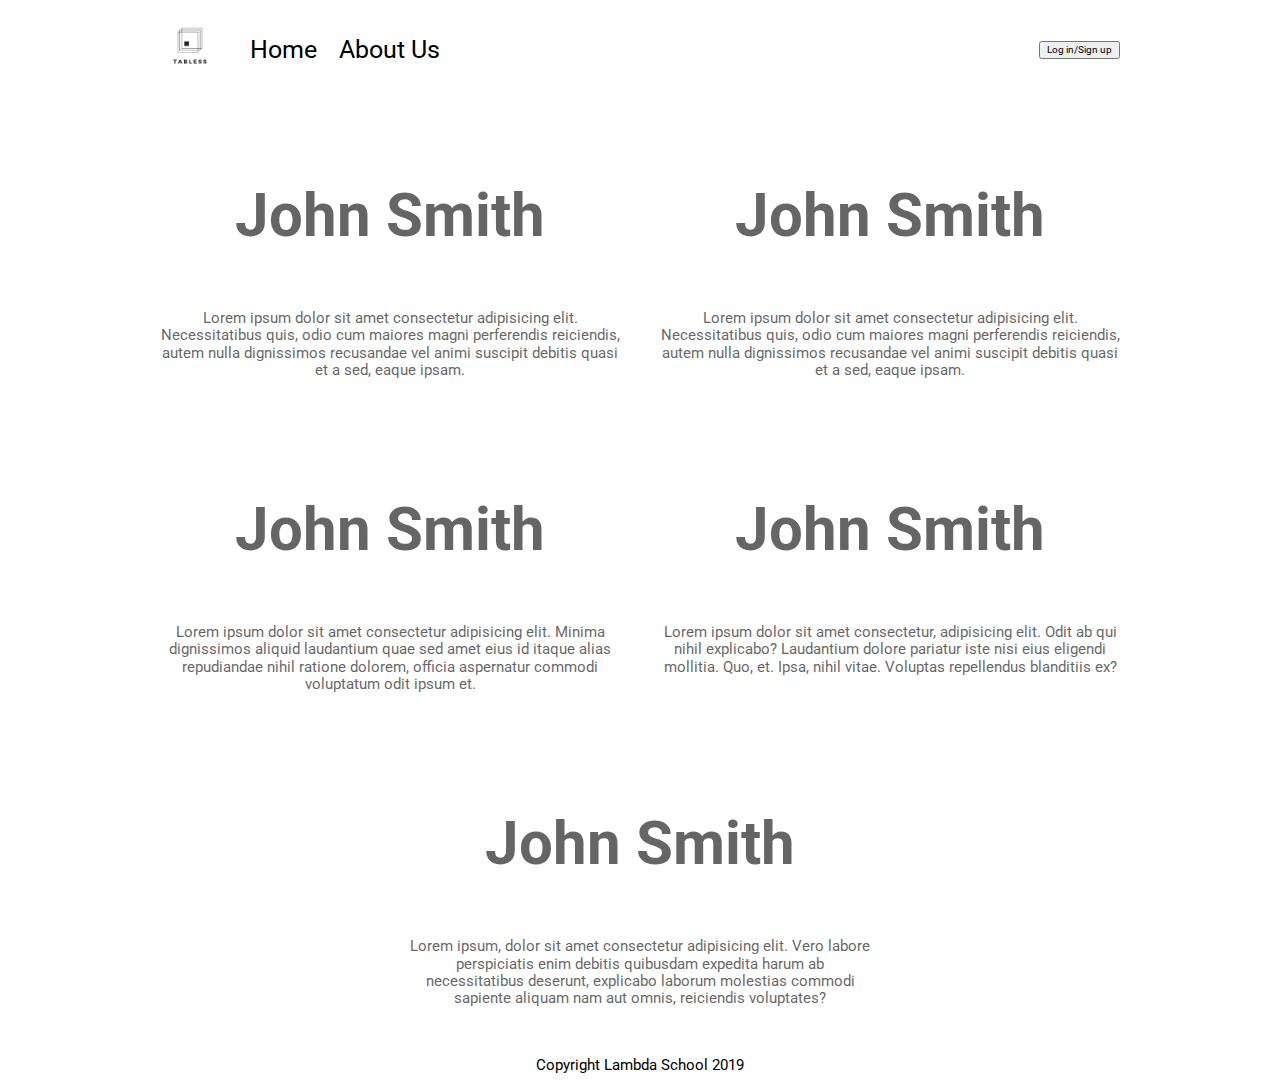
==== about.html @ 74b395bf "Finished rough layout for home and about page. Placeholder images and text in place." ====
<!doctype html>

<html lang="en">
<head>
  <meta charset="utf-8">
  <meta name="viewport" content="width=device-width, initial-scale=1.0">

  <title>About Us</title>

  <link href="https://fonts.googleapis.com/css?family=Indie+Flower|Roboto" rel="stylesheet">
  <link href="css/index.css" rel="stylesheet">

  <!--[if lt IE 9]>
    <script src="https://cdnjs.cloudflare.com/ajax/libs/html5shiv/3.7.3/html5shiv.js"></script>
  <![endif]-->
</head>

<body>
    <nav>
        <div class="logo">
            <img src="img\Tabless Logo.png" alt="Logo">
        </div>
        
        <div>        
            <a href="index.html">Home</a>
            <a href="#">About Us</a>
        </div>
        
        <div class="login">
            <button>Log in/Sign up</button>
        </div>
    </nav>

    <div class="main-about">
        <section>
            <div><img src="" alt=""></div>
            <h2>John Smith</h2>
            <p>Lorem ipsum dolor sit amet consectetur adipisicing elit. Necessitatibus quis, odio cum maiores magni perferendis reiciendis, autem nulla dignissimos recusandae vel animi suscipit debitis quasi et a sed, eaque ipsam.</p>
        </section>

        <section>
            <div><img src="" alt=""></div>
            <h2>John Smith</h2>
            <p>Lorem ipsum dolor sit amet consectetur adipisicing elit. Necessitatibus quis, odio cum maiores magni perferendis reiciendis, autem nulla dignissimos recusandae vel animi suscipit debitis quasi et a sed, eaque ipsam.</p>
        </section>

        <section>                
            <div><img src="" alt=""></div>
            <h2>John Smith</h2>
            <p>Lorem ipsum dolor sit amet consectetur adipisicing elit. Minima dignissimos aliquid laudantium quae sed amet eius id itaque alias repudiandae nihil ratione dolorem, officia aspernatur commodi voluptatum odit ipsum et.</p>
        </section>

        <section>                
            <div><img src="" alt=""></div>
            <h2>John Smith</h2>
            <p>Lorem ipsum dolor sit amet consectetur, adipisicing elit. Odit ab qui nihil explicabo? Laudantium dolore pariatur iste nisi eius eligendi mollitia. Quo, et. Ipsa, nihil vitae. Voluptas repellendus blanditiis ex?</p>
        </section>

        <section class="final-card">                
            <div><img src="" alt=""></div>
            <h2>John Smith</h2>
            <p>Lorem ipsum, dolor sit amet consectetur adipisicing elit. Vero labore perspiciatis enim debitis quibusdam expedita harum ab necessitatibus deserunt, explicabo laborum molestias commodi sapiente aliquam nam aut omnis, reiciendis voluptates?</p>
        </section>
    </div>

    <footer>
            <p>Copyright Lambda School 2019</p>
    </footer>
</body>
---- css/index.css ----
/*! normalize.css v8.0.1 | MIT License | github.com/necolas/normalize.css */
/* Document
   ========================================================================== */
/**
 * 1. Correct the line height in all browsers.
 * 2. Prevent adjustments of font size after orientation changes in iOS.
 */
html {
  line-height: 1.15;
  /* 1 */
  -webkit-text-size-adjust: 100%;
  /* 2 */
}
/* Sections
	 ========================================================================== */
/**
   * Remove the margin in all browsers.
   */
body {
  margin: 0;
}
/**
   * Render the `main` element consistently in IE.
   */
main {
  display: block;
}
/**
   * Correct the font size and margin on `h1` elements within `section` and
   * `article` contexts in Chrome, Firefox, and Safari.
   */
h1 {
  font-size: 2em;
  margin: 0.67em 0;
}
/* Grouping content
	 ========================================================================== */
/**
   * 1. Add the correct box sizing in Firefox.
   * 2. Show the overflow in Edge and IE.
   */
hr {
  box-sizing: content-box;
  /* 1 */
  height: 0;
  /* 1 */
  overflow: visible;
  /* 2 */
}
/**
   * 1. Correct the inheritance and scaling of font size in all browsers.
   * 2. Correct the odd `em` font sizing in all browsers.
   */
pre {
  font-family: monospace, monospace;
  /* 1 */
  font-size: 1em;
  /* 2 */
}
/* Text-level semantics
	 ========================================================================== */
/**
   * Remove the gray background on active links in IE 10.
   */
a {
  background-color: transparent;
}
/**
   * 1. Remove the bottom border in Chrome 57-
   * 2. Add the correct text decoration in Chrome, Edge, IE, Opera, and Safari.
   */
abbr[title] {
  border-bottom: none;
  /* 1 */
  text-decoration: underline;
  /* 2 */
  text-decoration: underline dotted;
  /* 2 */
}
/**
   * Add the correct font weight in Chrome, Edge, and Safari.
   */
b,
strong {
  font-weight: bolder;
}
/**
   * 1. Correct the inheritance and scaling of font size in all browsers.
   * 2. Correct the odd `em` font sizing in all browsers.
   */
code,
kbd,
samp {
  font-family: monospace, monospace;
  /* 1 */
  font-size: 1em;
  /* 2 */
}
/**
   * Add the correct font size in all browsers.
   */
small {
  font-size: 80%;
}
/**
   * Prevent `sub` and `sup` elements from affecting the line height in
   * all browsers.
   */
sub,
sup {
  font-size: 75%;
  line-height: 0;
  position: relative;
  vertical-align: baseline;
}
sub {
  bottom: -0.25em;
}
sup {
  top: -0.5em;
}
/* Embedded content
	 ========================================================================== */
/**
   * Remove the border on images inside links in IE 10.
   */
img {
  border-style: none;
}
/* Forms
	 ========================================================================== */
/**
   * 1. Change the font styles in all browsers.
   * 2. Remove the margin in Firefox and Safari.
   */
button,
input,
optgroup,
select,
textarea {
  font-family: inherit;
  /* 1 */
  font-size: 100%;
  /* 1 */
  line-height: 1.15;
  /* 1 */
  margin: 0;
  /* 2 */
}
/**
   * Show the overflow in IE.
   * 1. Show the overflow in Edge.
   */
button,
input {
  /* 1 */
  overflow: visible;
}
/**
   * Remove the inheritance of text transform in Edge, Firefox, and IE.
   * 1. Remove the inheritance of text transform in Firefox.
   */
button,
select {
  /* 1 */
  text-transform: none;
}
/**
   * Correct the inability to style clickable types in iOS and Safari.
   */
button,
[type="button"],
[type="reset"],
[type="submit"] {
  -webkit-appearance: button;
}
/**
   * Remove the inner border and padding in Firefox.
   */
button::-moz-focus-inner,
[type="button"]::-moz-focus-inner,
[type="reset"]::-moz-focus-inner,
[type="submit"]::-moz-focus-inner {
  border-style: none;
  padding: 0;
}
/**
   * Restore the focus styles unset by the previous rule.
   */
button:-moz-focusring,
[type="button"]:-moz-focusring,
[type="reset"]:-moz-focusring,
[type="submit"]:-moz-focusring {
  outline: 1px dotted ButtonText;
}
/**
   * Correct the padding in Firefox.
   */
fieldset {
  padding: 0.35em 0.75em 0.625em;
}
/**
   * 1. Correct the text wrapping in Edge and IE.
   * 2. Correct the color inheritance from `fieldset` elements in IE.
   * 3. Remove the padding so developers are not caught out when they zero out
   *    `fieldset` elements in all browsers.
   */
legend {
  box-sizing: border-box;
  /* 1 */
  color: inherit;
  /* 2 */
  display: table;
  /* 1 */
  max-width: 100%;
  /* 1 */
  padding: 0;
  /* 3 */
  white-space: normal;
  /* 1 */
}
/**
   * Add the correct vertical alignment in Chrome, Firefox, and Opera.
   */
progress {
  vertical-align: baseline;
}
/**
   * Remove the default vertical scrollbar in IE 10+.
   */
textarea {
  overflow: auto;
}
/**
   * 1. Add the correct box sizing in IE 10.
   * 2. Remove the padding in IE 10.
   */
[type="checkbox"],
[type="radio"] {
  box-sizing: border-box;
  /* 1 */
  padding: 0;
  /* 2 */
}
/**
   * Correct the cursor style of increment and decrement buttons in Chrome.
   */
[type="number"]::-webkit-inner-spin-button,
[type="number"]::-webkit-outer-spin-button {
  height: auto;
}
/**
   * 1. Correct the odd appearance in Chrome and Safari.
   * 2. Correct the outline style in Safari.
   */
[type="search"] {
  -webkit-appearance: textfield;
  /* 1 */
  outline-offset: -2px;
  /* 2 */
}
/**
   * Remove the inner padding in Chrome and Safari on macOS.
   */
[type="search"]::-webkit-search-decoration {
  -webkit-appearance: none;
}
/**
   * 1. Correct the inability to style clickable types in iOS and Safari.
   * 2. Change font properties to `inherit` in Safari.
   */
::-webkit-file-upload-button {
  -webkit-appearance: button;
  /* 1 */
  font: inherit;
  /* 2 */
}
/* Interactive
	 ========================================================================== */
/*
   * Add the correct display in Edge, IE 10+, and Firefox.
   */
details {
  display: block;
}
/*
   * Add the correct display in all browsers.
   */
summary {
  display: list-item;
}
/* Misc
	 ========================================================================== */
/**
   * Add the correct display in IE 10+.
   */
template {
  display: none;
}
/**
   * Add the correct display in IE 10.
   */
[hidden] {
  display: none;
}
* {
  box-sizing: border-box;
}
html {
  font-size: 62.5%;
}
html,
body {
  font-family: 'Roboto', sans-serif;
}
h1,
h2,
h3,
h4,
h5 {
  font-family: 'Roboto', sans-serif;
}
h1 {
  font-size: 10rem;
}
h2 {
  font-size: 6rem;
  padding-bottom: 10px;
  text-align: center;
}
h3 {
  font-size: 4rem;
  padding-bottom: 10px;
}
p {
  font-size: 1.5rem;
  text-align: center;
}
a {
  font-size: 2.5rem;
  text-decoration: none;
  color: black;
}
img {
  max-width: 100%;
  max-height: 100%;
  object-fit: contain;
}
nav {
  background-color: white;
  height: 10rem;
  display: flex;
  align-items: center;
  justify-content: space-around;
}
nav .logo {
  height: 10rem;
}
nav a {
  text-align: center;
  margin-left: 10px;
  margin-right: 10px;
}
nav .login {
  margin-left: auto;
  margin-right: 2%;
}
footer {
  text-align: center;
  background-color: white;
}
body {
  margin: 0 20px;
  max-width: 1000px;
  background-image: url('https://wallpaperaccess.com/full/38589.jpg');
}
@media (min-width: 1040px) {
  body {
    margin: 0 auto;
  }
}
body header {
  margin-top: 10%;
  display: flex;
  flex-direction: column;
  align-items: center;
}
body .main section {
  background-color: white;
  border: 5px solid white;
  border-radius: 4px;
  margin-bottom: 2%;
  height: 45rem;
  display: flex;
  justify-content: space-between;
}
@media (max-width: 600px) {
  body .main section {
    flex-direction: column;
  }
}
body .main section .feature-text {
  width: 31%;
  display: flex;
  flex-direction: column;
  align-items: center;
  justify-content: center;
  margin-left: 2%;
  margin-right: 2%;
  background-color: white;
  max-height: 100%;
}
@media (max-width:500px) {
  body .main section .feature-text {
    color: grey;
    width: 98%;
    height: 100%;
    background-image: url('https://images.unsplash.com/photo-1460925895917-afdab827c52f?ixlib=rb-1.2.1&ixid=eyJhcHBfaWQiOjEyMDd9&auto=format&fit=crop&w=1302&q=80');
  }
}
body .main section .two-thirds-img {
  width: 66%;
  background-image: url('https://images.unsplash.com/photo-1460925895917-afdab827c52f?ixlib=rb-1.2.1&ixid=eyJhcHBfaWQiOjEyMDd9&auto=format&fit=crop&w=1302&q=80');
}
body .main section .one-third.img {
  width: 32%;
  margin-top: 2%;
}
body .main .feature2 {
  background-image: url('https://images.unsplash.com/photo-1461749280684-dccba630e2f6?ixlib=rb-1.2.1&ixid=eyJhcHBfaWQiOjEyMDd9&auto=format&fit=crop&w=1350&q=80');
}
body .main .feature2 .feature-text {
  margin-right: 0%;
  margin-left: 0%;
  padding-right: 2%;
  padding-left: 2%;
}
.main-about {
  display: grid;
  grid-template-columns: 1fr 1fr 1fr 1fr;
}
@media (max-width: 720px) {
  .main-about {
    display: flex;
    flex-direction: column;
  }
}
.main-about section {
  grid-column-start: span 2;
  background-color: white;
  opacity: 0.6;
  border-radius: 10px;
  margin: 2%;
  padding: 2%;
}
@media (max-width: 720px) {
  .main-about {
    width: 90%;
    margin: 0 auto;
  }
}
.main-about .final-card {
  grid-column-start: 2;
  grid-column-end: 4;
}
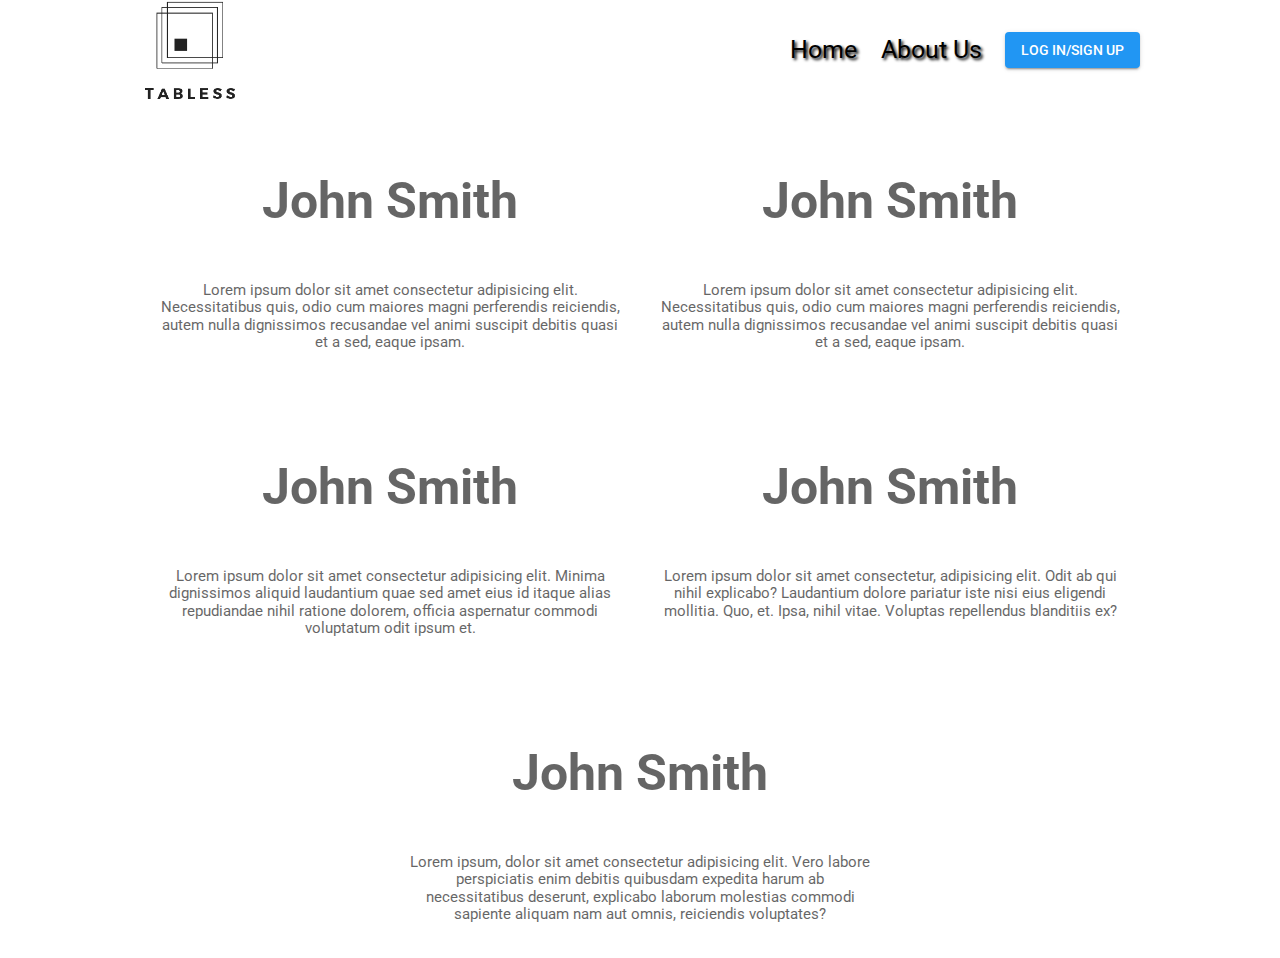
==== commit 290d5fe6: "Finished navbar and responsiveness" ====
--- a/about.html
+++ b/about.html
@@ -17,18 +17,18 @@
 
 <body>
     <nav>
-        <div class="logo">
-            <img src="img\Tabless Logo.png" alt="Logo">
-        </div>
-        
-        <div>        
-            <a href="index.html">Home</a>
-            <a href="#">About Us</a>
-        </div>
-        
-        <div class="login">
-            <button>Log in/Sign up</button>
-        </div>
+        <div class="navbar-content">
+            <div class="logo">
+                <img src="img\Tabless Logo Transparent.png" alt="Logo">
+            </div>
+            
+            <div class="links">
+                <a href="index.html">Home</a>
+                <a href="#">About Us</a>
+
+                <a href="https://tabhoarders.netlify.com"><button class="pure-material-button-contained">Log in/Sign up</button></a>
+            </div>
+        </div>  
     </nav>
 
     <div class="main-about">
@@ -63,8 +63,8 @@
         </section>
     </div>
 
-    <footer>
+    <!-- <footer>
             <p>Copyright Lambda School 2019</p>
-    </footer>
+    </footer> -->
 </body>
 
--- a/css/index.css
+++ b/css/index.css
@@ -324,7 +324,7 @@
   font-size: 10rem;
 }
 h2 {
-  font-size: 6rem;
+  font-size: 5rem;
   padding-bottom: 10px;
   text-align: center;
 }
@@ -347,97 +347,195 @@
   object-fit: contain;
 }
 nav {
-  background-color: white;
   height: 10rem;
+  width: 100%;
   display: flex;
   align-items: center;
-  justify-content: space-around;
+  justify-content: center;
+}
+nav .navbar-content {
+  width: 100%;
+  max-width: 1000px;
+  display: flex;
+  justify-content: space-between;
+  margin: 0 20px;
+  /* Overlay */
+  /* Ripple */
+  /* Hover, Focus */
+  /* Active */
+  /* Disabled */
+}
+@media (min-width: 1040px) {
+  nav .navbar-content {
+    margin: 0 auto;
+  }
+}
+nav .navbar-content .links {
+  display: flex;
+  align-items: center;
+  width: 350px;
+  justify-content: space-between;
+}
+nav .navbar-content .links a {
+  text-shadow: 2px 2px 3px black;
+}
+nav .navbar-content .pure-material-button-contained {
+  position: relative;
+  display: inline-block;
+  box-sizing: border-box;
+  border: none;
+  border-radius: 4px;
+  padding: 0 16px;
+  min-width: 64px;
+  height: 36px;
+  vertical-align: middle;
+  text-align: center;
+  text-overflow: ellipsis;
+  text-transform: uppercase;
+  color: rgb(var(--pure-material-onprimary-rgb, 255, 255, 255));
+  background-color: rgb(var(--pure-material-primary-rgb, 33, 150, 243));
+  box-shadow: 0 3px 1px -2px rgba(0, 0, 0, 0.2), 0 2px 2px 0 rgba(0, 0, 0, 0.14), 0 1px 5px 0 rgba(0, 0, 0, 0.12);
+  font-family: var(--pure-material-font, "Roboto", "Segoe UI", BlinkMacSystemFont, system-ui, -apple-system);
+  font-size: 14px;
+  font-weight: 500;
+  line-height: 36px;
+  overflow: hidden;
+  outline: none;
+  cursor: pointer;
+  transition: box-shadow 0.2s;
+}
+nav .navbar-content .pure-material-button-contained::-moz-focus-inner {
+  border: none;
+}
+nav .navbar-content .pure-material-button-contained::before {
+  content: "";
+  position: absolute;
+  top: 0;
+  bottom: 0;
+  left: 0;
+  right: 0;
+  background-color: rgb(var(--pure-material-onprimary-rgb, 255, 255, 255));
+  opacity: 0;
+  transition: opacity 0.2s;
+}
+nav .navbar-content .pure-material-button-contained::after {
+  content: "";
+  position: absolute;
+  left: 50%;
+  top: 50%;
+  border-radius: 50%;
+  padding: 50%;
+  width: 32px;
+  /* Safari */
+  height: 32px;
+  /* Safari */
+  background-color: rgb(var(--pure-material-onprimary-rgb, 255, 255, 255));
+  opacity: 0;
+  transform: translate(-50%, -50%) scale(1);
+  transition: opacity 1s, transform 0.5s;
+}
+nav .navbar-content .pure-material-button-contained:hover,
+nav .navbar-content .pure-material-button-contained:focus {
+  box-shadow: 0 2px 4px -1px rgba(0, 0, 0, 0.2), 0 4px 5px 0 rgba(0, 0, 0, 0.14), 0 1px 10px 0 rgba(0, 0, 0, 0.12);
+}
+nav .navbar-content .pure-material-button-contained:hover::before {
+  opacity: 0.08;
+}
+nav .navbar-content .pure-material-button-contained:focus::before {
+  opacity: 0.24;
+}
+nav .navbar-content .pure-material-button-contained:hover:focus::before {
+  opacity: 0.3;
+}
+nav .navbar-content .pure-material-button-contained:active {
+  box-shadow: 0 5px 5px -3px rgba(0, 0, 0, 0.2), 0 8px 10px 1px rgba(0, 0, 0, 0.14), 0 3px 14px 2px rgba(0, 0, 0, 0.12);
+}
+nav .navbar-content .pure-material-button-contained:active::after {
+  opacity: 0.32;
+  transform: translate(-50%, -50%) scale(0);
+  transition: transform 0s;
+}
+nav .navbar-content .pure-material-button-contained:disabled {
+  color: rgba(var(--pure-material-onsurface-rgb, 0, 0, 0), 0.38);
+  background-color: rgba(var(--pure-material-onsurface-rgb, 0, 0, 0), 0.12);
+  box-shadow: none;
+  cursor: initial;
+}
+nav .navbar-content .pure-material-button-contained:disabled::before {
+  opacity: 0;
+}
+nav .navbar-content .pure-material-button-contained:disabled::after {
+  opacity: 0;
 }
 nav .logo {
   height: 10rem;
-}
-nav a {
-  text-align: center;
-  margin-left: 10px;
-  margin-right: 10px;
-}
-nav .login {
-  margin-left: auto;
-  margin-right: 2%;
 }
 footer {
   text-align: center;
   background-color: white;
 }
 body {
+  background-image: url('https://wallpaperaccess.com/full/38589.jpg');
+}
+.container {
   margin: 0 20px;
   max-width: 1000px;
-  background-image: url('https://wallpaperaccess.com/full/38589.jpg');
 }
 @media (min-width: 1040px) {
-  body {
+  .container {
     margin: 0 auto;
   }
 }
-body header {
+.container header {
   margin-top: 10%;
   display: flex;
   flex-direction: column;
   align-items: center;
 }
-body .main section {
+.container .main section {
   background-color: white;
   border: 5px solid white;
   border-radius: 4px;
   margin-bottom: 2%;
   height: 45rem;
-  display: flex;
-  justify-content: space-between;
+  display: grid;
+  grid-template-columns: 1fr 1fr 1fr;
+  background-image: url('https://images.unsplash.com/photo-1460925895917-afdab827c52f?ixlib=rb-1.2.1&ixid=eyJhcHBfaWQiOjEyMDd9&auto=format&fit=crop&w=1302&q=80');
 }
 @media (max-width: 600px) {
-  body .main section {
-    flex-direction: column;
+  .container .main section {
+    grid-template-columns: 1fr;
   }
 }
-body .main section .feature-text {
-  width: 31%;
+.container .main section .feature-text {
   display: flex;
   flex-direction: column;
   align-items: center;
   justify-content: center;
-  margin-left: 2%;
-  margin-right: 2%;
+  margin: 10% 10%;
   background-color: white;
   max-height: 100%;
 }
 @media (max-width:500px) {
-  body .main section .feature-text {
+  .container .main section .feature-text {
     color: grey;
     width: 98%;
     height: 100%;
-    background-image: url('https://images.unsplash.com/photo-1460925895917-afdab827c52f?ixlib=rb-1.2.1&ixid=eyJhcHBfaWQiOjEyMDd9&auto=format&fit=crop&w=1302&q=80');
+    margin: 0;
+    background-color: transparent;
   }
 }
-body .main section .two-thirds-img {
-  width: 66%;
-  background-image: url('https://images.unsplash.com/photo-1460925895917-afdab827c52f?ixlib=rb-1.2.1&ixid=eyJhcHBfaWQiOjEyMDd9&auto=format&fit=crop&w=1302&q=80');
-}
-body .main section .one-third.img {
-  width: 32%;
-  margin-top: 2%;
-}
-body .main .feature2 {
-  background-image: url('https://images.unsplash.com/photo-1461749280684-dccba630e2f6?ixlib=rb-1.2.1&ixid=eyJhcHBfaWQiOjEyMDd9&auto=format&fit=crop&w=1350&q=80');
-}
-body .main .feature2 .feature-text {
-  margin-right: 0%;
-  margin-left: 0%;
-  padding-right: 2%;
-  padding-left: 2%;
+.container .main .feature2 .feature-text {
+  grid-column-start: 2;
+}
+.container .main .feature3 .feature-text {
+  grid-column-start: 3;
 }
 .main-about {
   display: grid;
   grid-template-columns: 1fr 1fr 1fr 1fr;
+  max-width: 1000px;
+  margin: 0 auto;
 }
 @media (max-width: 720px) {
   .main-about {
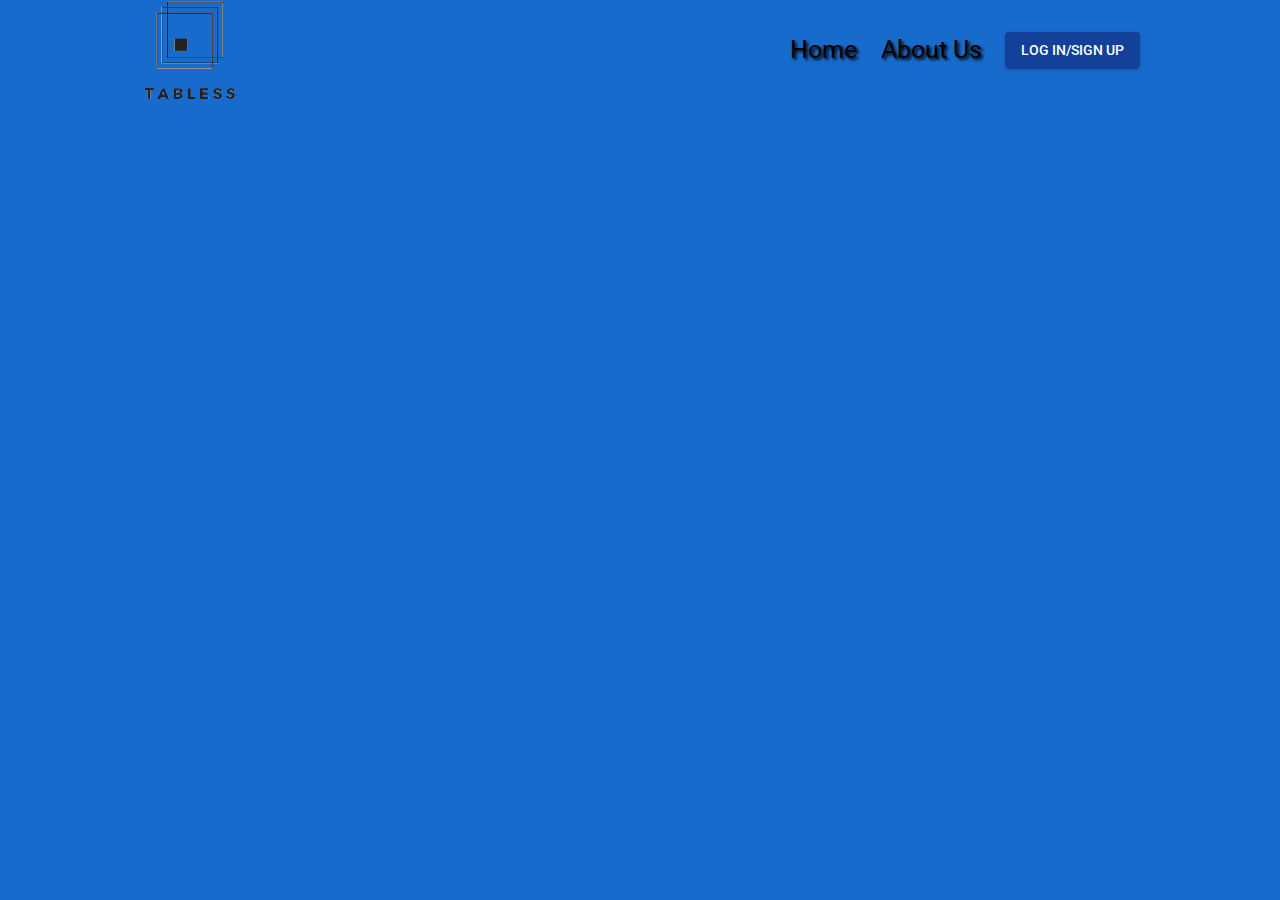
==== commit 012f84a0: "finished styling both pages" ====
--- a/about.html
+++ b/about.html
@@ -17,6 +17,9 @@
 
 <body>
     <nav>
+        <div class="mobile-logo">
+            <img src="img\Tabless Logo Transparent.png" alt="Logo">
+        </div>
         <div class="navbar-content">
             <div class="logo">
                 <img src="img\Tabless Logo Transparent.png" alt="Logo">
@@ -32,7 +35,7 @@
     </nav>
 
     <div class="main-about">
-        <section>
+        <!-- <section>
             <div><img src="" alt=""></div>
             <h2>John Smith</h2>
             <p>Lorem ipsum dolor sit amet consectetur adipisicing elit. Necessitatibus quis, odio cum maiores magni perferendis reiciendis, autem nulla dignissimos recusandae vel animi suscipit debitis quasi et a sed, eaque ipsam.</p>
@@ -60,11 +63,13 @@
             <div><img src="" alt=""></div>
             <h2>John Smith</h2>
             <p>Lorem ipsum, dolor sit amet consectetur adipisicing elit. Vero labore perspiciatis enim debitis quibusdam expedita harum ab necessitatibus deserunt, explicabo laborum molestias commodi sapiente aliquam nam aut omnis, reiciendis voluptates?</p>
-        </section>
+        </section> -->
+        <section id="team"><div id="members"></div></section>
     </div>
 
     <!-- <footer>
             <p>Copyright Lambda School 2019</p>
     </footer> -->
+    <script type="module" src="./scripts/project.js"></script>
 </body>
 
--- a/css/index.css
+++ b/css/index.css
@@ -1,3 +1,8 @@
+.flex-center {
+  display: flex;
+  flex-direction: column;
+  align-items: center;
+}
 /*! normalize.css v8.0.1 | MIT License | github.com/necolas/normalize.css */
 /* Document
    ========================================================================== */
@@ -352,6 +357,23 @@
   display: flex;
   align-items: center;
   justify-content: center;
+}
+@media (max-width:500px) {
+  nav {
+    flex-wrap: wrap;
+    margin-bottom: 30%;
+  }
+}
+nav .mobile-logo {
+  display: none;
+}
+@media (max-width:500px) {
+  nav .mobile-logo {
+    display: flex;
+    width: 100%;
+    margin-bottom: 5%;
+    justify-content: center;
+  }
 }
 nav .navbar-content {
   width: 100%;
@@ -375,6 +397,12 @@
   align-items: center;
   width: 350px;
   justify-content: space-between;
+}
+@media (max-width:500px) {
+  nav .navbar-content .links {
+    width: 100%;
+    justify-content: space-around;
+  }
 }
 nav .navbar-content .links a {
   text-shadow: 2px 2px 3px black;
@@ -393,7 +421,7 @@
   text-overflow: ellipsis;
   text-transform: uppercase;
   color: rgb(var(--pure-material-onprimary-rgb, 255, 255, 255));
-  background-color: rgb(var(--pure-material-primary-rgb, 33, 150, 243));
+  background-color: #134098;
   box-shadow: 0 3px 1px -2px rgba(0, 0, 0, 0.2), 0 2px 2px 0 rgba(0, 0, 0, 0.14), 0 1px 5px 0 rgba(0, 0, 0, 0.12);
   font-family: var(--pure-material-font, "Roboto", "Segoe UI", BlinkMacSystemFont, system-ui, -apple-system);
   font-size: 14px;
@@ -414,7 +442,7 @@
   bottom: 0;
   left: 0;
   right: 0;
-  background-color: rgb(var(--pure-material-onprimary-rgb, 255, 255, 255));
+  background-color: #134098;
   opacity: 0;
   transition: opacity 0.2s;
 }
@@ -470,12 +498,17 @@
 nav .logo {
   height: 10rem;
 }
+@media (max-width:500px) {
+  nav .logo {
+    display: none;
+  }
+}
 footer {
   text-align: center;
-  background-color: white;
+  color: lightgray;
 }
 body {
-  background-image: url('https://wallpaperaccess.com/full/38589.jpg');
+  background-color: #176BCD;
 }
 .container {
   margin: 0 20px;
@@ -500,7 +533,7 @@
   height: 45rem;
   display: grid;
   grid-template-columns: 1fr 1fr 1fr;
-  background-image: url('https://images.unsplash.com/photo-1460925895917-afdab827c52f?ixlib=rb-1.2.1&ixid=eyJhcHBfaWQiOjEyMDd9&auto=format&fit=crop&w=1302&q=80');
+  box-shadow: 0 4px 8px 0 rgba(0, 0, 0, 0.2);
 }
 @media (max-width: 600px) {
   .container .main section {
@@ -513,27 +546,63 @@
   align-items: center;
   justify-content: center;
   margin: 10% 10%;
-  background-color: white;
+  padding: 0 3%;
+  background: rgba(255, 255, 255);
+  box-shadow: 0 4px 8px 0 rgba(0, 0, 0, 0.2);
   max-height: 100%;
+  min-width: 250px;
+}
+@media (max-width: 960px) {
+  .container .main section .feature-text {
+    background: rgba(255, 255, 255, 0.7);
+  }
 }
 @media (max-width:500px) {
   .container .main section .feature-text {
-    color: grey;
-    width: 98%;
-    height: 100%;
-    margin: 0;
-    background-color: transparent;
-  }
+    min-width: 10%;
+  }
+}
+.container .main .feature1 {
+  background-image: url('https://i.imgur.com/qNLH8zG.png');
+  background-repeat: no-repeat;
+  background-position: right;
+  background-color: #FBB91D;
+}
+@media (max-width: 710px) {
+  .container .main .feature1 {
+    background-size: contain;
+  }
+}
+.container .main .feature2 {
+  background-image: url('https://i.imgur.com/7TGYj8U.png');
+  background-repeat: no-repeat;
+  background-position: right;
+  background-color: #F4F2F7;
 }
 .container .main .feature2 .feature-text {
   grid-column-start: 2;
 }
+@media (max-width: 600px) {
+  .container .main .feature2 .feature-text {
+    grid-column-start: 1;
+  }
+}
+.container .main .feature3 {
+  background-image: url('https://i.imgur.com/Rn4E5MI.png');
+  background-repeat: no-repeat;
+  background-position: right;
+  background-color: #1a73df;
+  background-position: left;
+}
 .container .main .feature3 .feature-text {
   grid-column-start: 3;
 }
+@media (max-width: 710px) {
+  .container .main .feature3 {
+    background-size: contain;
+  }
+}
 .main-about {
-  display: grid;
-  grid-template-columns: 1fr 1fr 1fr 1fr;
   max-width: 1000px;
   margin: 0 auto;
 }
@@ -544,9 +613,6 @@
   }
 }
 .main-about section {
-  grid-column-start: span 2;
-  background-color: white;
-  opacity: 0.6;
   border-radius: 10px;
   margin: 2%;
   padding: 2%;
@@ -557,7 +623,32 @@
     margin: 0 auto;
   }
 }
-.main-about .final-card {
-  grid-column-start: 2;
-  grid-column-end: 4;
-}
+.main-about #members {
+  display: grid;
+  grid-template-columns: 1fr 1fr 1fr 1fr;
+}
+.main-about #members div {
+  grid-column-start: span 2;
+  margin: 3%;
+  background-color: #134098;
+  box-shadow: 0 4px 8px 0 rgba(0, 0, 0, 0.2);
+  border-radius: 10px;
+  margin: 2%;
+  padding: 2%;
+}
+@media (max-width: 720px) {
+  .main-about #members div {
+    grid-column-start: span 4;
+  }
+}
+.main-about #members div .center-text {
+  text-align: center;
+}
+.main-about #members div * {
+  background-color: lightgray;
+  opacity: 0.9;
+}
+a .avatar img {
+  width: 100%;
+  border-radius: 10px;
+}
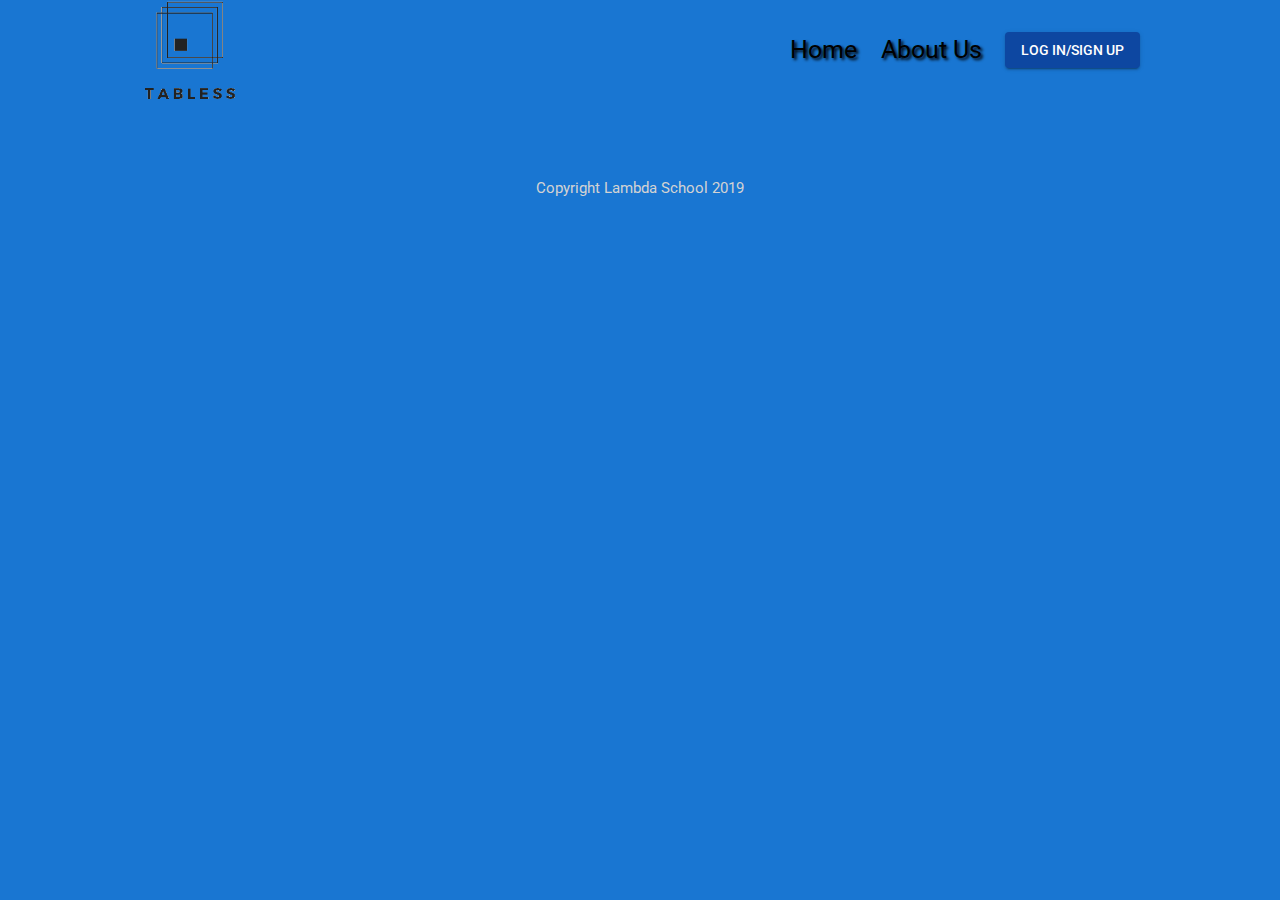
==== commit 71997a86: "updated colors and cleaned up code" ====
--- a/about.html
+++ b/about.html
@@ -35,41 +35,13 @@
     </nav>
 
     <div class="main-about">
-        <!-- <section>
-            <div><img src="" alt=""></div>
-            <h2>John Smith</h2>
-            <p>Lorem ipsum dolor sit amet consectetur adipisicing elit. Necessitatibus quis, odio cum maiores magni perferendis reiciendis, autem nulla dignissimos recusandae vel animi suscipit debitis quasi et a sed, eaque ipsam.</p>
-        </section>
-
-        <section>
-            <div><img src="" alt=""></div>
-            <h2>John Smith</h2>
-            <p>Lorem ipsum dolor sit amet consectetur adipisicing elit. Necessitatibus quis, odio cum maiores magni perferendis reiciendis, autem nulla dignissimos recusandae vel animi suscipit debitis quasi et a sed, eaque ipsam.</p>
-        </section>
-
-        <section>                
-            <div><img src="" alt=""></div>
-            <h2>John Smith</h2>
-            <p>Lorem ipsum dolor sit amet consectetur adipisicing elit. Minima dignissimos aliquid laudantium quae sed amet eius id itaque alias repudiandae nihil ratione dolorem, officia aspernatur commodi voluptatum odit ipsum et.</p>
-        </section>
-
-        <section>                
-            <div><img src="" alt=""></div>
-            <h2>John Smith</h2>
-            <p>Lorem ipsum dolor sit amet consectetur, adipisicing elit. Odit ab qui nihil explicabo? Laudantium dolore pariatur iste nisi eius eligendi mollitia. Quo, et. Ipsa, nihil vitae. Voluptas repellendus blanditiis ex?</p>
-        </section>
-
-        <section class="final-card">                
-            <div><img src="" alt=""></div>
-            <h2>John Smith</h2>
-            <p>Lorem ipsum, dolor sit amet consectetur adipisicing elit. Vero labore perspiciatis enim debitis quibusdam expedita harum ab necessitatibus deserunt, explicabo laborum molestias commodi sapiente aliquam nam aut omnis, reiciendis voluptates?</p>
-        </section> -->
         <section id="team"><div id="members"></div></section>
     </div>
 
-    <!-- <footer>
+    <footer>
             <p>Copyright Lambda School 2019</p>
-    </footer> -->
+    </footer>
+   
     <script type="module" src="./scripts/project.js"></script>
 </body>
 
--- a/css/index.css
+++ b/css/index.css
@@ -421,7 +421,7 @@
   text-overflow: ellipsis;
   text-transform: uppercase;
   color: rgb(var(--pure-material-onprimary-rgb, 255, 255, 255));
-  background-color: #134098;
+  background-color: #0D47A1;
   box-shadow: 0 3px 1px -2px rgba(0, 0, 0, 0.2), 0 2px 2px 0 rgba(0, 0, 0, 0.14), 0 1px 5px 0 rgba(0, 0, 0, 0.12);
   font-family: var(--pure-material-font, "Roboto", "Segoe UI", BlinkMacSystemFont, system-ui, -apple-system);
   font-size: 14px;
@@ -442,7 +442,7 @@
   bottom: 0;
   left: 0;
   right: 0;
-  background-color: #134098;
+  background-color: #0D47A1;
   opacity: 0;
   transition: opacity 0.2s;
 }
@@ -508,7 +508,7 @@
   color: lightgray;
 }
 body {
-  background-color: #176BCD;
+  background-color: #1976D2;
 }
 .container {
   margin: 0 20px;
@@ -591,7 +591,7 @@
   background-image: url('https://i.imgur.com/Rn4E5MI.png');
   background-repeat: no-repeat;
   background-position: right;
-  background-color: #1a73df;
+  background-color: #1976D2;
   background-position: left;
 }
 .container .main .feature3 .feature-text {
@@ -606,7 +606,7 @@
   max-width: 1000px;
   margin: 0 auto;
 }
-@media (max-width: 720px) {
+@media (max-width:720px) {
   .main-about {
     display: flex;
     flex-direction: column;
@@ -617,7 +617,7 @@
   margin: 2%;
   padding: 2%;
 }
-@media (max-width: 720px) {
+@media (max-width:720px) {
   .main-about {
     width: 90%;
     margin: 0 auto;
@@ -630,13 +630,13 @@
 .main-about #members div {
   grid-column-start: span 2;
   margin: 3%;
-  background-color: #134098;
+  background-color: #0D47A1;
   box-shadow: 0 4px 8px 0 rgba(0, 0, 0, 0.2);
   border-radius: 10px;
   margin: 2%;
   padding: 2%;
 }
-@media (max-width: 720px) {
+@media (max-width:720px) {
   .main-about #members div {
     grid-column-start: span 4;
   }
